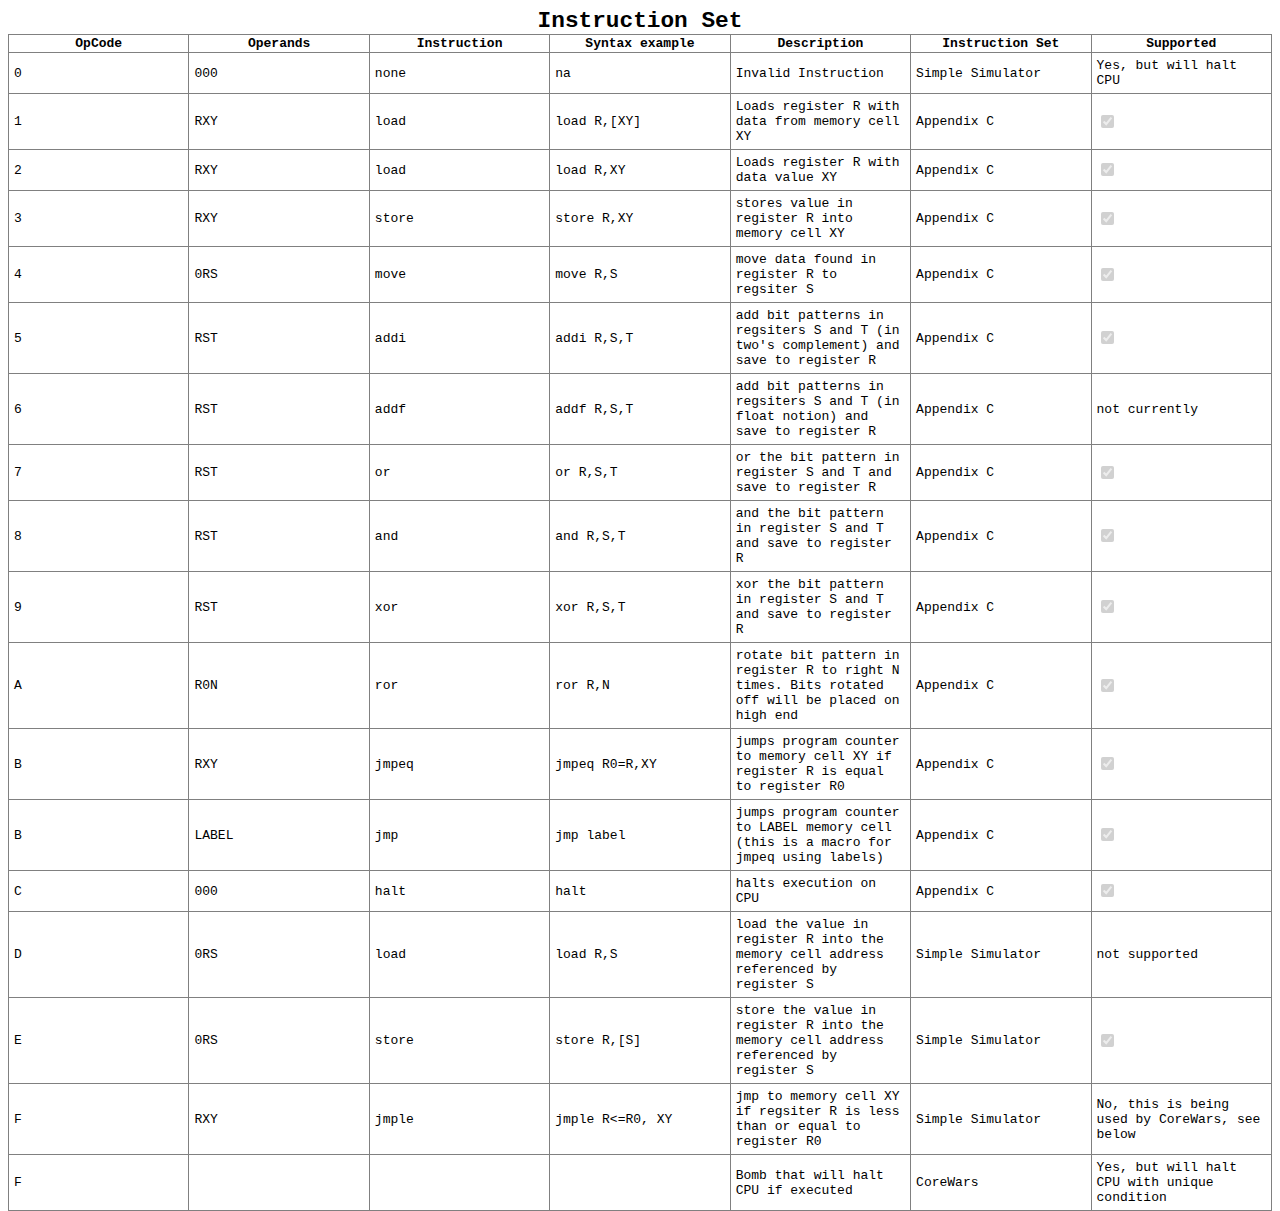
==== codes.html @ 46384017 "instruction set documentation" ====
<!doctype html>
<html>
	<head>
		<meta charset="utf-8" />
		<title id="title">Core Wars</title>
		<script src="https://code.jquery.com/jquery-3.1.1.min.js"></script>
		<link rel="stylesheet" href="style.css">
	</head>
<body>

<script>
	$( document ).ready(function() { });
</script>

<table id="tablecodes" border="1" width="100%" align="center">
	<caption>Instruction Set</caption>

	<tr>
		<th>OpCode</th>
		<th>Operands</th>
		<th>Instruction</th>
		<th>Syntax example</th>
		<th>Description</th>
		<th>Instruction Set</th>
		<th>Supported</th>
	</tr>

	<tr>
		<td>0</td>
		<td>000</td>
		<td>none</td>
		<td>na</td>
		<td>Invalid Instruction</td>
		<td>Simple Simulator</td>
		<td>Yes, but will halt CPU</td>
	</tr>

	<tr>
		<td>1</td>
		<td>RXY</td>
		<td>load</td>
		<td>load R,[XY]</td>
		<td>Loads register R with data from memory cell XY</td>
		<td>Appendix C</td>
		<td><input type="checkbox" disabled="true" checked></input></td>
	</tr>
	<tr>
		<td>2</td>
		<td>RXY</td>
		<td>load</td>
		<td>load R,XY</td>
		<td>Loads register R with data value XY</td>
		<td>Appendix C</td>
		<td><input type="checkbox" disabled="true" checked></input></td>
	</tr>
	<tr>
		<td>3</td>
		<td>RXY</td>
		<td>store</td>
		<td>store R,XY</td>
		<td>stores value in register R into memory cell XY</td>
		<td>Appendix C</td>
		<td><input type="checkbox" disabled="true" checked></input></td>
	</tr>

	<tr>
		<td>4</td>
		<td>0RS</td>
		<td>move</td>
		<td>move R,S</td>
		<td>move data found in register R to regsiter S</td>
		<td>Appendix C</td>
		<td><input type="checkbox" disabled="true" checked></input></td>
	</tr>

	<tr>
		<td>5</td>
		<td>RST</td>
		<td>addi</td>
		<td>addi R,S,T</td>
		<td>add bit patterns in regsiters S and T (in two's complement) and save to register R</td>
		<td>Appendix C</td>
		<td><input type="checkbox" disabled="true" checked></input></td>
	</tr>

	<tr>
		<td>6</td>
		<td>RST</td>
		<td>addf</td>
		<td>addf R,S,T</td>
		<td>add bit patterns in regsiters S and T (in float notion) and save to register R</td>
		<td>Appendix C</td>
		<td>not currently</td>
	</tr>

	<tr>
		<td>7</td>
		<td>RST</td>
		<td>or</td>
		<td>or R,S,T</td>
		<td>or the bit pattern in register S and T and save to register R</td>
		<td>Appendix C</td>
		<td><input type="checkbox" disabled="true" checked></input></td>
	</tr>

	<tr>
		<td>8</td>
		<td>RST</td>
		<td>and</td>
		<td>and R,S,T</td>
		<td>and the bit pattern in register S and T and save to register R</td>
		<td>Appendix C</td>
		<td><input type="checkbox" disabled="true" checked></input></td>
	</tr>

	<tr>
		<td>9</td>
		<td>RST</td>
		<td>xor</td>
		<td>xor R,S,T</td>
		<td>xor the bit pattern in register S and T and save to register R</td>
		<td>Appendix C</td>
		<td><input type="checkbox" disabled="true" checked></input></td>
	</tr>

	<tr>
		<td>A</td>
		<td>R0N</td>
		<td>ror</td>
		<td>ror R,N</td>
		<td>rotate bit pattern in register R to right N times.  Bits rotated off will be placed on high end</td>
		<td>Appendix C</td>
		<td><input type="checkbox" disabled="true" checked></input></td>
	</tr>

	<tr>
		<td>B</td>
		<td>RXY</td>
		<td>jmpeq</td>
		<td>jmpeq R0=R,XY</td>
		<td>jumps program counter to memory cell XY if register R is equal to register R0</td>
		<td>Appendix C</td>
		<td><input type="checkbox" disabled="true" checked></input></td>
	</tr>

	<tr>
		<td>B</td>
		<td>LABEL</td>
		<td>jmp</td>
		<td>jmp label</td>
		<td>jumps program counter to LABEL memory cell (this is a macro for jmpeq using labels)</td>
		<td>Appendix C</td>
		<td><input type="checkbox" disabled="true" checked></input></td>
	</tr>

	<tr>
		<td>C</td>
		<td>000</td>
		<td>halt</td>
		<td>halt</td>
		<td>halts execution on CPU</td>
		<td>Appendix C</td>
		<td><input type="checkbox" disabled="true" checked></input></td>
	</tr>

	<tr>
		<td>D</td>
		<td>0RS</td>
		<td>load</td>
		<td>load R,S</td>
		<td>load the value in register R into the memory cell address referenced by register S</td>
		<td>Simple Simulator</td>
		<td>not supported</td>
	</tr>

	<tr>
		<td>E</td>
		<td>0RS</td>
		<td>store</td>
		<td>store R,[S]</td>
		<td>store the value in register R into the memory cell address referenced by register S</td>
		<td>Simple Simulator</td>
		<td><input type="checkbox" disabled="true" checked></input></td>
	</tr>

	<tr>
		<td>F</td>
		<td>RXY</td>
		<td>jmple</td>
		<td>jmple R<=R0, XY</td>
		<td>jmp to memory cell XY if regsiter R is less than or equal to register R0</td>
		<td>Simple Simulator</td>
		<td>No, this is being used by CoreWars, see below</td>
	</tr>


	<tr>
		<td>F</td>
		<td></td>
		<td></td>
		<td></td>
		<td>Bomb that will halt CPU if executed</td>
		<td>CoreWars</td>
		<td>Yes, but will halt CPU with unique condition</td>
	</tr>

</table>
---- style.css ----
* {
	font-family: monospace;
}

table {
	float:left;
	table-layout:fixed;
	border-collapse: collapse; 
}
table, th, td {
	border: 1px solid gray;
}
td {
	width: 5px;
	padding: 5px;
	text-align: center;
}

#tablecodes td {
	text-align: left;
}

/* TODO: fix hover
td:hover {
	background-color: #f0f0f0
}
*/

#controls {
	clear: both; float: left; display: block; position: relative;
	width:100%;
}






caption {
	font-weight: bold;
	font-size: 1.75em;
	text-align: center;
}
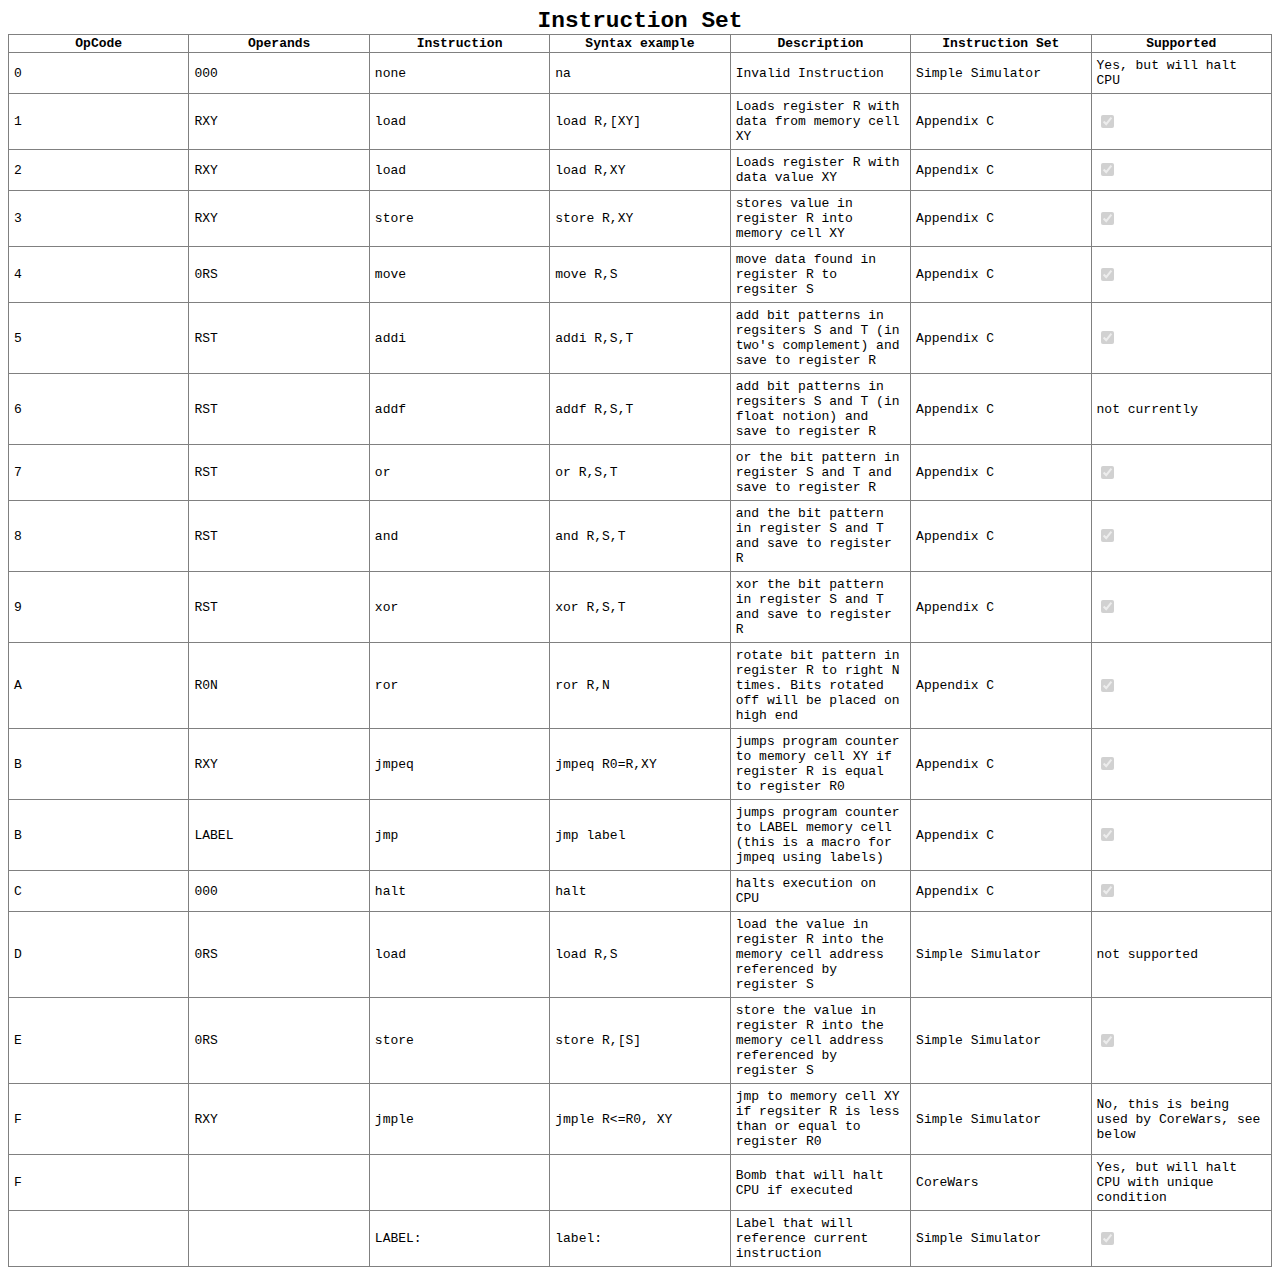
==== commit c3b0ea2f: "added label documentation" ====
--- a/codes.html
+++ b/codes.html
@@ -193,7 +193,6 @@
 		<td>No, this is being used by CoreWars, see below</td>
 	</tr>
 
-
 	<tr>
 		<td>F</td>
 		<td></td>
@@ -204,6 +203,18 @@
 		<td>Yes, but will halt CPU with unique condition</td>
 	</tr>
 
+	<tr>
+		<td></td>
+		<td></td>
+		<td>LABEL:</td>
+		<td>label:</td>
+		<td>Label that will reference current instruction</td>
+		<td>Simple Simulator</td>
+		<td><input type="checkbox" disabled="true" checked></input></td>
+	</tr>
+
 </table>
 
-
+</table>
+
+
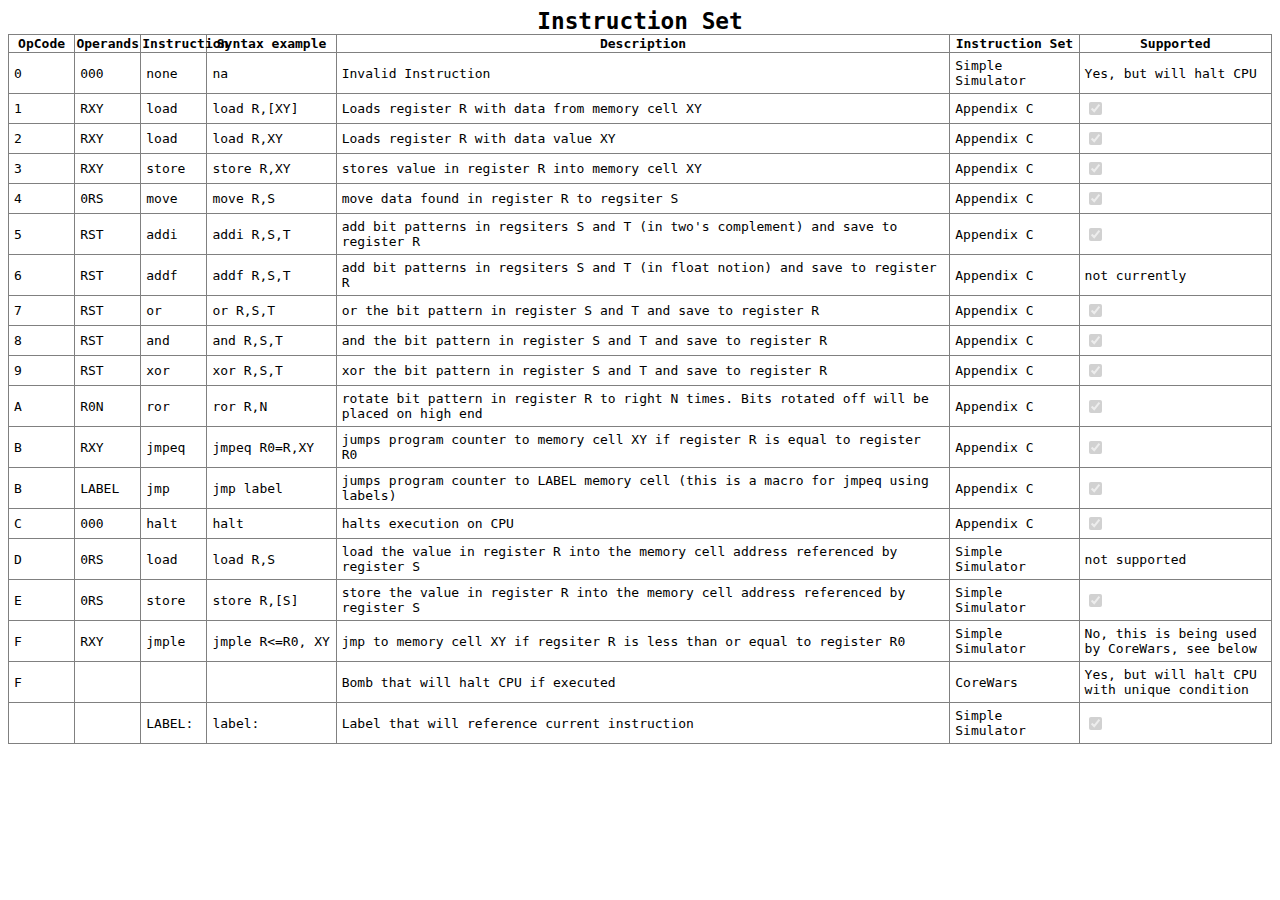
==== commit 648fc56b: "better table format?" ====
--- a/codes.html
+++ b/codes.html
@@ -16,13 +16,13 @@
 	<caption>Instruction Set</caption>
 
 	<tr>
-		<th>OpCode</th>
-		<th>Operands</th>
-		<th>Instruction</th>
-		<th>Syntax example</th>
+		<th width="5%">OpCode</th>
+		<th width="5%">Operands</th>
+		<th width="5%">Instruction</th>
+		<th width="10%">Syntax example</th>
 		<th>Description</th>
-		<th>Instruction Set</th>
-		<th>Supported</th>
+	 	<th width="10%">Instruction Set</th>
+		<th width="15%">Supported</th>
 	</tr>
 
 	<tr>
--- a/style.css
+++ b/style.css
@@ -31,7 +31,9 @@
 	width:100%;
 }
 
-
+#button_break {
+	color: red;
+}
 
 
 
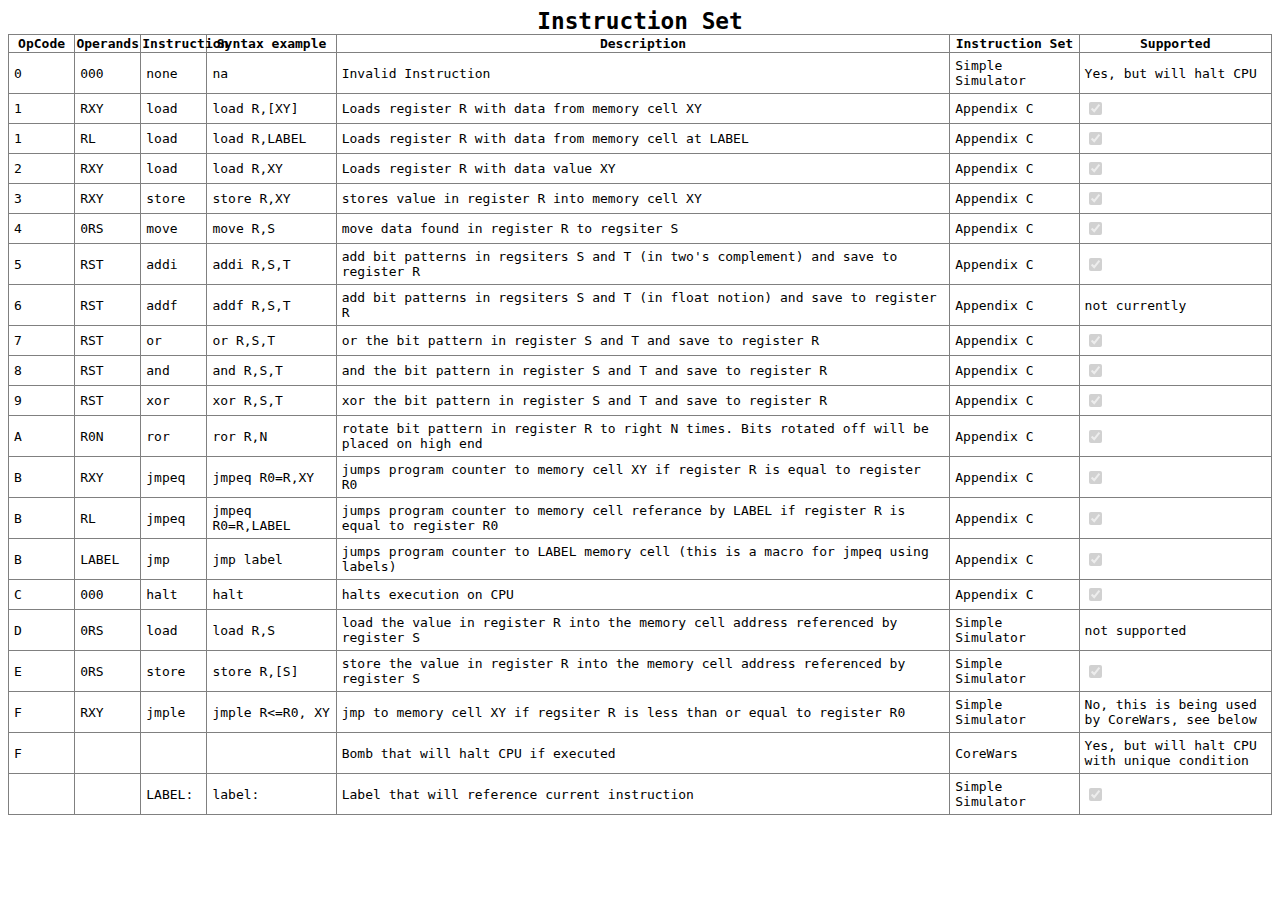
==== commit fb1b1e18: "documentation/instruction change for new labels" ====
--- a/codes.html
+++ b/codes.html
@@ -44,6 +44,17 @@
 		<td>Appendix C</td>
 		<td><input type="checkbox" disabled="true" checked></input></td>
 	</tr>
+
+	<tr>
+		<td>1</td>
+		<td>RL</td>
+		<td>load</td>
+		<td>load R,LABEL</td>
+		<td>Loads register R with data from memory cell at LABEL</td>
+		<td>Appendix C</td>
+		<td><input type="checkbox" disabled="true" checked></input></td>
+	</tr>
+
 	<tr>
 		<td>2</td>
 		<td>RXY</td>
@@ -145,6 +156,16 @@
 
 	<tr>
 		<td>B</td>
+		<td>RL</td>
+		<td>jmpeq</td>
+		<td>jmpeq R0=R,LABEL</td>
+		<td>jumps program counter to memory cell referance by LABEL if register R is equal to register R0</td>
+		<td>Appendix C</td>
+		<td><input type="checkbox" disabled="true" checked></input></td>
+	</tr>
+
+	<tr>
+		<td>B</td>
 		<td>LABEL</td>
 		<td>jmp</td>
 		<td>jmp label</td>
--- a/style.css
+++ b/style.css
@@ -35,6 +35,9 @@
 	color: red;
 }
 
+.memorysettings {
+	border: 1px solid skyblue;
+}
 
 
 
